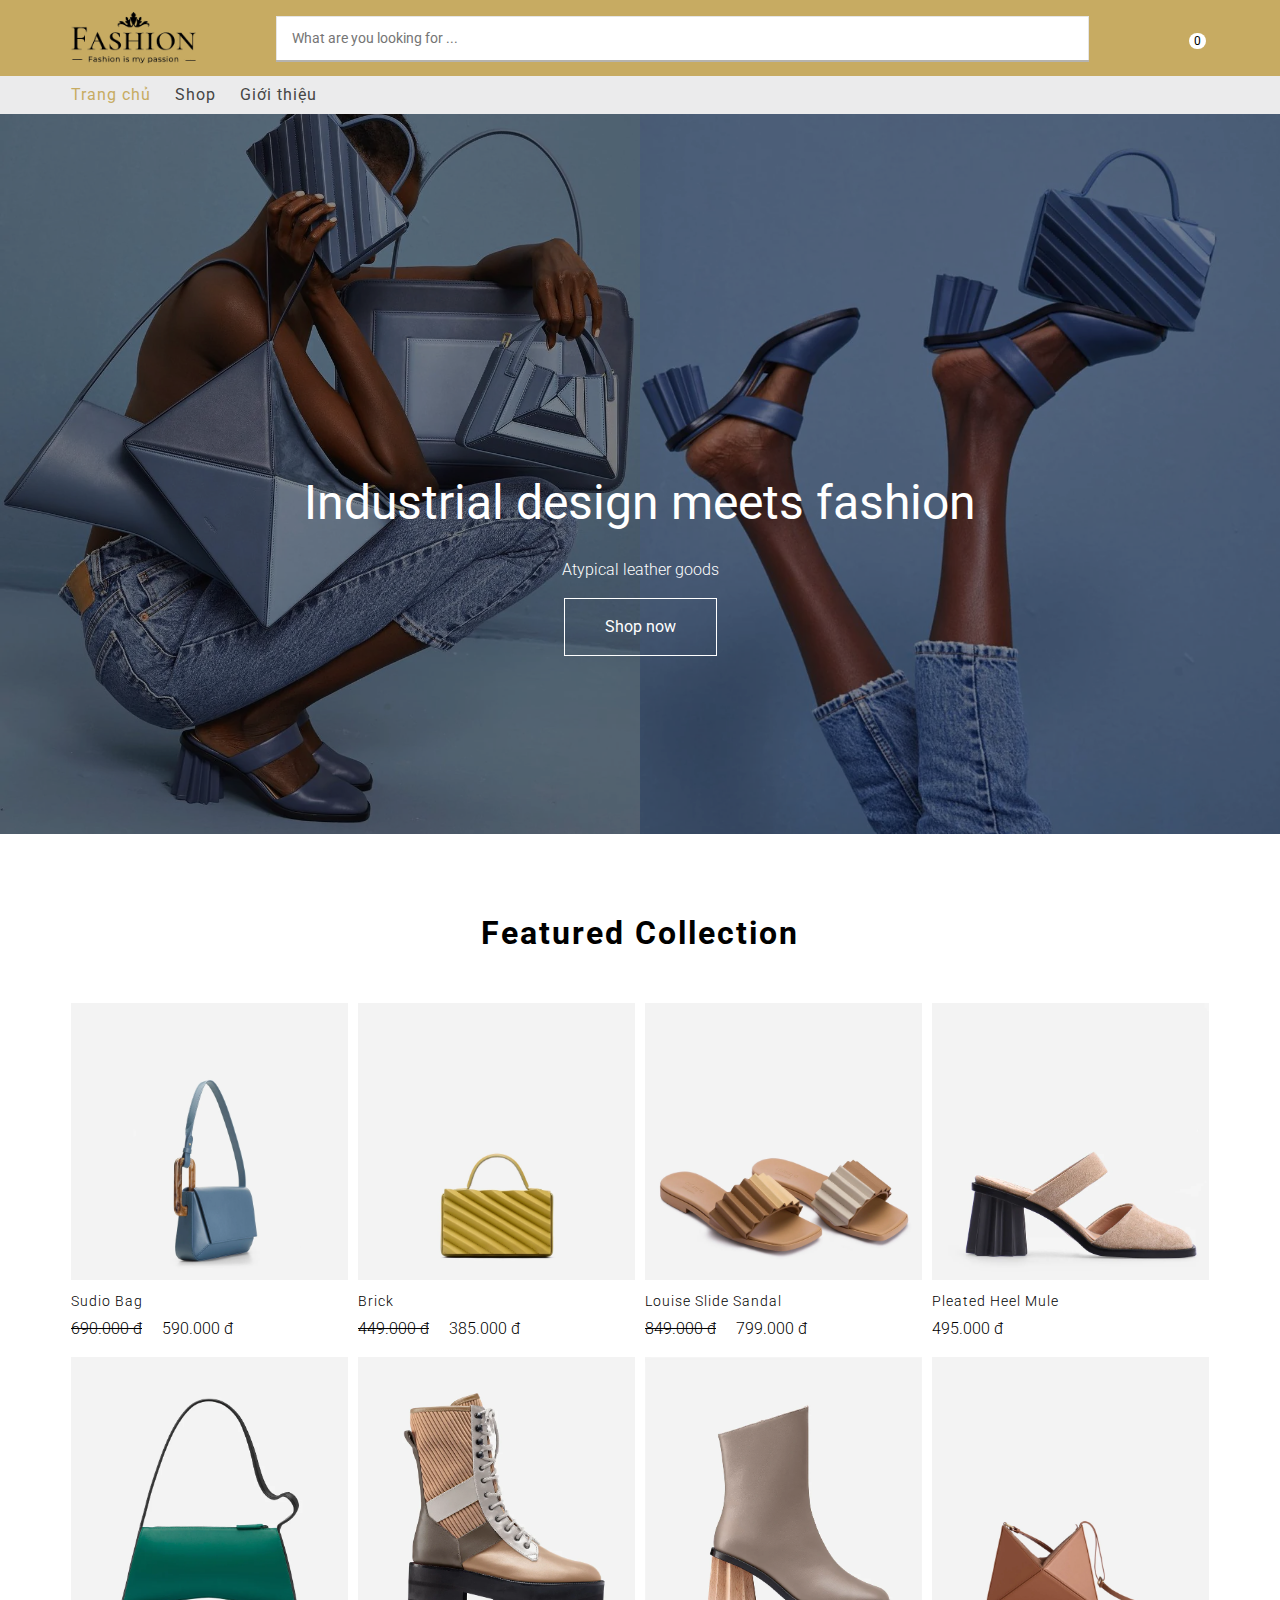
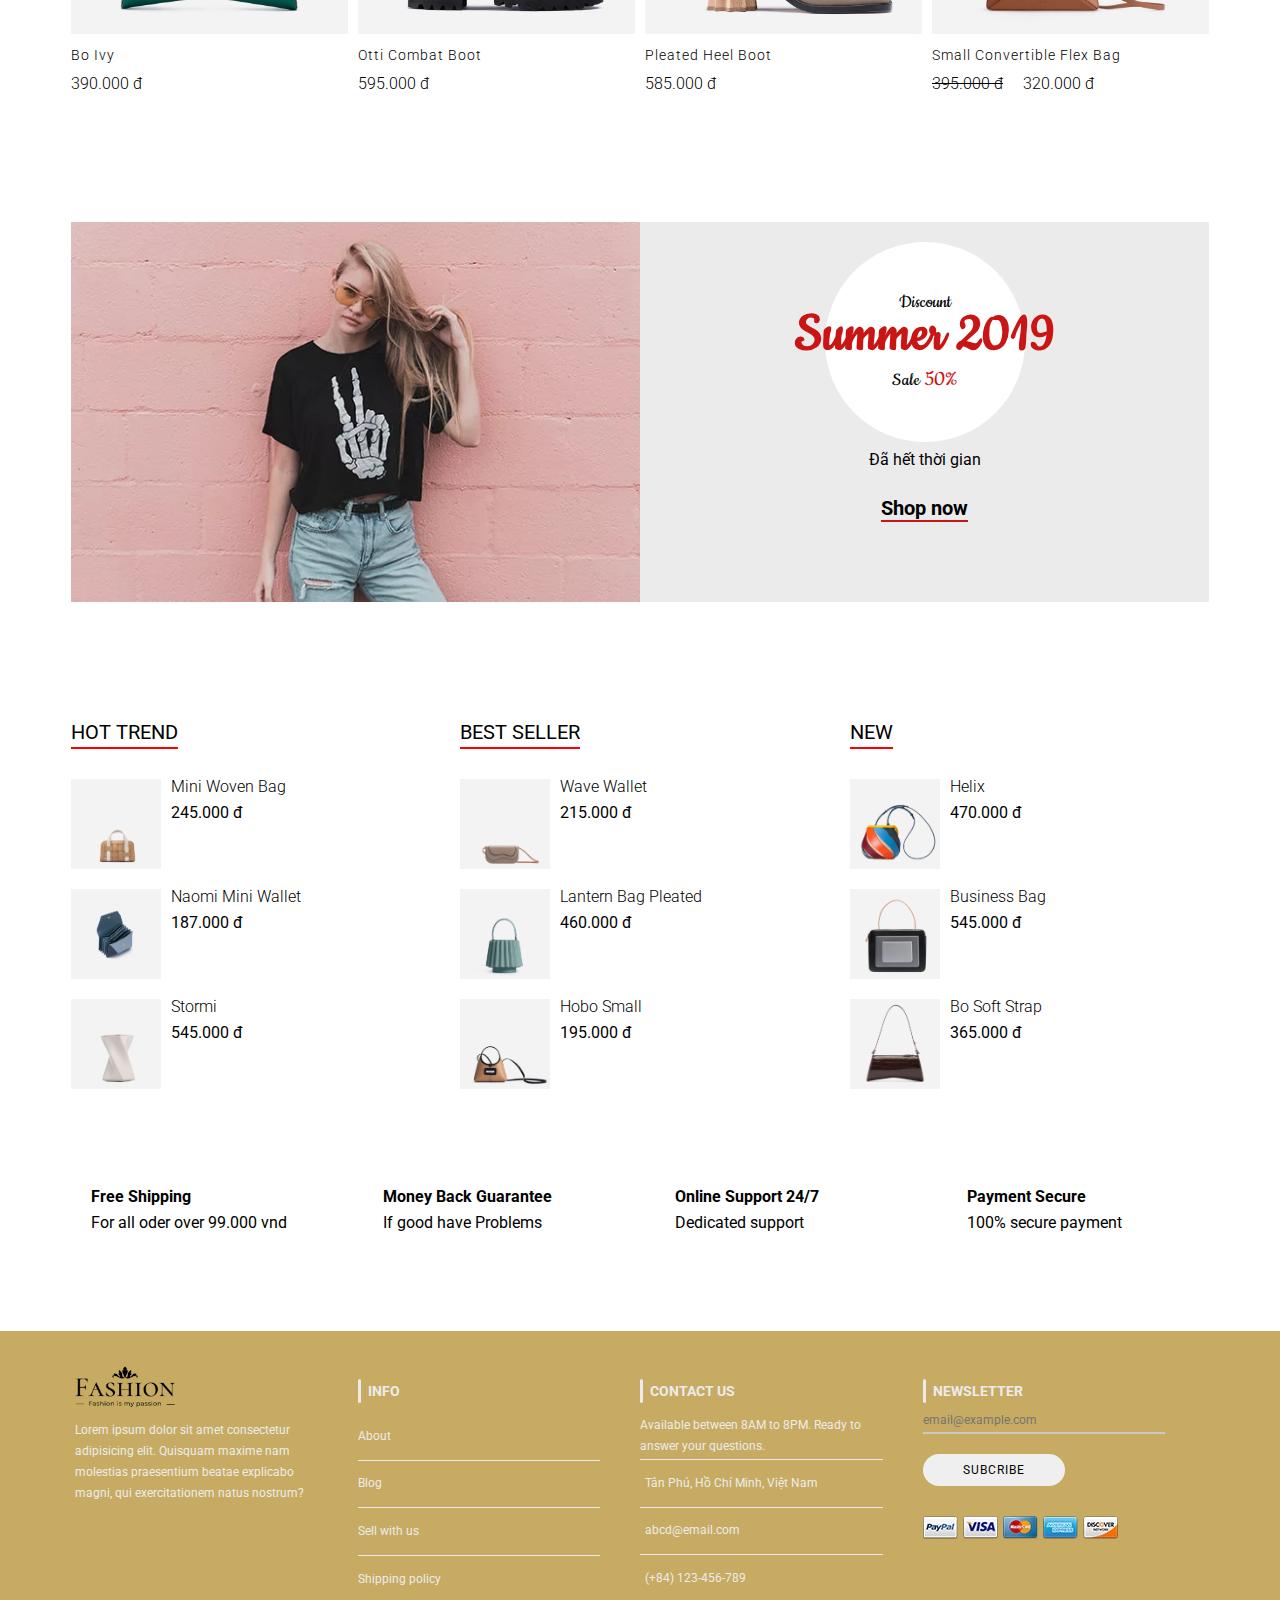
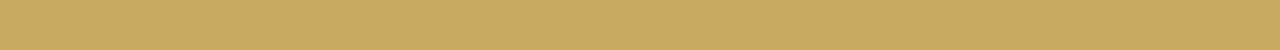
==== index.html @ 969fb604 "Second commit" ====
<!DOCTYPE html>
<html lang="en">
	<head>
		<meta charset="UTF-8" />
		<meta http-equiv="X-UA-Compatible" content="IE=edge" />
		<meta name="viewport" content="width=device-width, initial-scale=1.0" />
		<title>FASHION</title>
		<link
			href="https://cdn.jsdelivr.net/npm/remixicon@2.5.0/fonts/remixicon.css"
			rel="stylesheet"
		/>
		<link rel="stylesheet" href="./css/main.css" />
		<link rel="stylesheet" href="./css/responsive.css" />
	</head>
	<body>
		<div class="site">
			<header class="header">
				<div class="bgc-gray">
					<div class="container">
						<div class="header-top">
							<div class="hamburger">
								<div class="line"></div>
								<div class="line"></div>
								<div class="line"></div>
							</div>

							<a href="./index.html" class="header-logo"
								><img src="./img/logo-black.png" alt="Logo"
							/></a>
							<form class="header-search-bar">
								<input
									type="search"
									placeholder="What are you looking for ..."
									value=""
									id="search-input"
									autocomplete="off"
								/>
								<i
									type="submit"
									class="ri-search-line"
									onclick="searchFor()"
								></i>
								<div id="search-results" class=""></div>
							</form>
							<div class="header-icon">
								<div class="cart-icon">
									<a href="./html/cart.html">
										<i class="ri-shopping-cart-line"></i>
									</a>
									<span class="cart-count">0</span>
								</div>
								<div class="user-icon">
									<i class="ri-user-line"></i>
									<div class="user-box">
										<p class="name-user"></p>
										<p class="email-user"></p>
										<a class="link" href="#"></a>
									</div>
								</div>
							</div>
							<div></div>
							<ul class="toggle-menu" style="width: 100%; order: 1">
								<li class="menu-item">
									<a
										href="#"
										class="menu-link current-page"
										aria-current="page"
										>Trang chủ</a
									>
								</li>
								<li class="menu-item">
									<a href="./html/shop.html" class="menu-link">Shop</a>
								</li>
								<li class="menu-item">
									<a href="./html/introduce.html" class="menu-link"
										>Giới thiệu</a
									>
								</li>
								<img src="" alt="" />
							</ul>
						</div>
					</div>
				</div>
				<div class="header-menu">
					<div class="container">
						<ul class="menu">
							<li class="menu-item">
								<a
									href="#"
									class="menu-link current-page"
									aria-current="page"
									>Trang chủ</a
								>
							</li>
							<li class="menu-item">
								<a href="./html/shop.html" class="menu-link">Shop</a>
							</li>
							<li class="menu-item">
								<a href="./html/introduce.html" class="menu-link"
									>Giới thiệu</a
								>
							</li>
						</ul>
					</div>
				</div>
			</header>
			<section class="Banner">
				<div class="half-banner">
					<img
						src="./img/banner-half_2.webp"
						alt=""
						width="1080"
						height="1350"
					/>
				</div>
				<div class="half-banner">
					<img
						src="./img/banner-half_1.webp"
						alt=""
						width="1100"
						height="1007"
					/>
				</div>
				<div class="banner-content">
					<h2 class="heading">Industrial design meets fashion</h2>
					<div class="text">Atypical leather goods</div>
					<a class="btn" href="./html/shop.html">Shop now</a>
				</div>
			</section>
			<section class="Featured">
				<div class="container">
					<h1 class="featured-heading">Featured Collection</h1>
					<div class="products">
						<div class="product-card" onclick="ProductInfo(event)">
							<div class="image">
								<img
									src="./img/product/mlouye-studio-denim-2.webp"
									alt="Sudio Bag"
								/>
							</div>
							<div class="content">
								<h3 class="name-product">Sudio Bag</h3>
								<span class="price-regular sale">690.000 đ</span
								><span class="price-last">590.000 đ</span>
							</div>
						</div>
						<div class="product-card" onclick="ProductInfo(event)">
							<div class="image">
								<img
									src="./img/product/mlouye-brick-oil-yellow-1.webp"
									alt="Brick"
								/>
							</div>
							<div class="content">
								<h3 class="name-product">Brick</h3>
								<span class="price-regular sale">449.000 đ</span
								><span class="price-last">385.000 đ</span>
							</div>
						</div>
						<div class="product-card" onclick="ProductInfo(event)">
							<div class="image">
								<img
									src="./img/product/mlouye-louise-slide-sandal-buttermilk-1.webp"
									alt="Louise Slide Sandal"
								/>
							</div>
							<div class="content">
								<h3 class="name-product">Louise Slide Sandal</h3>
								<span class="price-regular sale">849.000 đ</span
								><span class="price-last">799.000 đ</span>
							</div>
						</div>
						<div class="product-card" onclick="ProductInfo(event)">
							<div class="image">
								<img
									src="./img/product/mlouye-pleated-heel-mules-beige-1.webp"
									alt="Pleated Heel Mule"
								/>
							</div>
							<div class="content">
								<h3 class="name-product">Pleated Heel Mule</h3>
								<span class="price-regular">495.000 đ</span>
							</div>
						</div>
						<div class="product-card" onclick="ProductInfo(event)">
							<div class="image">
								<img
									src="./img/product/mlouye-bo-ivy-emerald-1.webp"
									alt="Bo Ivy"
								/>
							</div>
							<div class="content">
								<h3 class="name-product">Bo Ivy</h3>
								<span class="price-regular">390.000 đ</span>
							</div>
						</div>
						<div class="product-card" onclick="ProductInfo(event)">
							<div class="image">
								<img
									src="./img/product/mlouye-combat-boots-milky-1.webp"
									alt="Otti Combat Boot"
								/>
							</div>
							<div class="content">
								<h3 class="name-product">Otti Combat Boot</h3>
								<span class="price-regular">595.000 đ</span>
							</div>
						</div>
						<div class="product-card" onclick="ProductInfo(event)">
							<div class="image">
								<img
									src="./img/product/mlouye-pleated-boots-taupe-1.webp"
									alt="Pleated Heel Boot"
								/>
							</div>
							<div class="content">
								<h3 class="name-product">Pleated Heel Boot</h3>
								<span class="price-regular">585.000 đ</span>
							</div>
						</div>
						<div class="product-card" onclick="ProductInfo(event)">
							<div class="image">
								<img
									src="./img/product/mlouye-small-convertible-flex-bag-cappuccino-1.webp"
									alt="Small Convertible Flex Bag"
								/>
							</div>
							<div class="content">
								<h3 class="name-product">Small Convertible Flex Bag</h3>
								<span class="price-regular sale">395.000 đ</span
								><span class="price-last">320.000 đ</span>
							</div>
						</div>
					</div>
				</div>
			</section>
			<section class="Discount">
				<div class="container">
					<div class="row">
						<div class="discount-pic">
							<img src="./img/discount.jpg.webp" alt="discount" />
						</div>
						<div class="discount-text">
							<div class="discount-text-title">
								<span>Discount</span>
								<h2>Summer 2019</h2>
								<h5><span>Sale</span> 50%</h5>
							</div>
							<div class="discount-countdown" id="countdown-time">
								<div class="countdown-item">
									<span>30</span>
									<p>Day</p>
								</div>
								<div class="countdown-item">
									<span>03</span>
									<p>Hour</p>
								</div>
								<div class="countdown-item">
									<span>14</span>
									<p>Min</p>
								</div>
								<div class="countdown-item">
									<span>31</span>
									<p>Sec</p>
								</div>
							</div>
							<a href="./html/shop.html">Shop now</a>
						</div>
					</div>
				</div>
			</section>
			<section class="Trend">
				<div class="container">
					<div class="row">
						<div class="col">
							<div class="title">HOT TREND</div>
							<div class="product" onclick="ProductInfo(event)">
								<img src="./img/product/mini-women-bag-1.webp" alt="" />
								<div class="text">
									<div class="name-product">Mini Woven Bag</div>
									<div class="product-price">245.000 đ</div>
								</div>
							</div>
							<div class="product" onclick="ProductInfo(event)">
								<img
									src="./img/product/mlouye-naomi-mini-wallet-denim-1.webp"
									alt=""
								/>
								<div class="text">
									<div class="name-product">Naomi Mini Wallet</div>
									<div class="product-price">187.000 đ</div>
								</div>
							</div>
							<div class="product" onclick="ProductInfo(event)">
								<img
									src="./img/product/mlouye-stormi-off-1.webp"
									alt=""
								/>
								<div class="text">
									<div class="name-product">Stormi</div>
									<div class="product-price">545.000 đ</div>
								</div>
							</div>
						</div>
						<div class="col">
							<div class="title">BEST SELLER</div>
							<div class="product" onclick="ProductInfo(event)">
								<img
									src="./img/product/mlouye-wave-wallet-earth-1.webp"
									alt=""
								/>
								<div class="text">
									<div class="name-product">Wave Wallet</div>
									<div class="product-price">215.000 đ</div>
								</div>
							</div>
							<div class="product" onclick="ProductInfo(event)">
								<img
									src="./img/product/mlouye-lantern-bag-pleated-1.webp"
									alt=""
								/>
								<div class="text">
									<div class="name-product">Lantern Bag Pleated</div>
									<div class="product-price">460.000 đ</div>
								</div>
							</div>
							<div class="product" onclick="ProductInfo(event)">
								<img
									src="./img/product/mlouye-hobo-xs-latte-1.webp"
									alt=""
								/>
								<div class="text">
									<div class="name-product">Hobo Small</div>
									<div class="product-price">195.000 đ</div>
								</div>
							</div>
						</div>
						<div class="col">
							<div class="title">NEW</div>
							<div class="product" onclick="ProductInfo(event)">
								<img
									src="./img/product/mlouye-helix-multicolor-1.webp"
									alt=""
								/>
								<div class="text">
									<div class="name-product">Helix</div>
									<div class="product-price">470.000 đ</div>
								</div>
							</div>
							<div class="product" onclick="ProductInfo(event)">
								<img
									src="./img/product/mlouye-business-bag-black_grey-1.webp"
									alt=""
								/>
								<div class="text">
									<div class="name-product">Business Bag</div>
									<div class="product-price">545.000 đ</div>
								</div>
							</div>
							<div class="product" onclick="ProductInfo(event)">
								<img
									src="./img/product/mlouye-bo-soft-strap-brown-1.webp"
									alt=""
								/>
								<div class="text">
									<div class="name-product">Bo Soft Strap</div>
									<div class="product-price">365.000 đ</div>
								</div>
							</div>
						</div>
					</div>
				</div>
			</section>
			<section class="service">
				<div class="container">
					<div class="row">
						<div class="service-item">
							<i class="ri-car-fill"></i>
							<div class="text">
								<h6>Free Shipping</h6>
								<p>For all oder over 99.000 vnd</p>
							</div>
						</div>
						<div class="service-item">
							<i class="ri-money-dollar-box-line"></i>
							<div class="text">
								<h6>Money Back Guarantee</h6>
								<p>If good have Problems</p>
							</div>
						</div>
						<div class="service-item">
							<i class="ri-customer-service-line"></i>
							<div class="text">
								<h6>Online Support 24/7</h6>
								<p>Dedicated support</p>
							</div>
						</div>
						<div class="service-item">
							<i class="ri-secure-payment-line"></i>
							<div class="text">
								<h6>Payment Secure</h6>
								<p>100% secure payment</p>
							</div>
						</div>
					</div>
				</div>
			</section>
			<footer>
				<div class="container">
					<div class="column column-1">
						<img class="logo" src="./img/logo-black.png" alt="Logo" />
						<p>
							Lorem ipsum dolor sit amet consectetur adipisicing elit.
							Quisquam maxime nam molestias praesentium beatae explicabo
							magni, qui exercitationem natus nostrum?
						</p>
						<ul class="list-social">
							<li>
								<a href="https://twitter.com/?lang=vi"
									><i class="ri-twitter-line"></i
								></a>
							</li>
							<li>
								<a href="https://vi-vn.facebook.com/"
									><i class="ri-facebook-circle-fill"></i
								></a>
							</li>
							<li>
								<a href="https://www.instagram.com/"
									><i class="ri-instagram-line"></i
								></a>
							</li>
							<li>
								<a href="https://www.pinterest.com/"
									><i class="ri-pinterest-fill"></i
								></a>
							</li>
						</ul>
					</div>
					<div class="column column-2">
						<div class="nav">
							<h2 class="title">INFO</h2>
							<ul class="nav-menu">
								<li class="menu-item">
									<a class="item-link" href="#">About</a>
								</li>
								<li class="menu-item">
									<a class="item-link" href="#">Blog</a>
								</li>
								<li class="menu-item">
									<a class="item-link" href="#">Sell with us</a>
								</li>
								<li class="menu-item">
									<a class="item-link" href="#">Shipping policy</a>
								</li>
							</ul>
						</div>
					</div>
					<div class="column column-3">
						<div class="nav">
							<h2 class="title">CONTACT US</h2>
							<ul class="nav-menu">
								<li class="menu-item">
									<a class="item-link" href="#"
										>Available between 8AM to 8PM. Ready to answer
										your questions.</a
									>
								</li>
								<li class="menu-item">
									<a class="item-link" href="#"
										><i class="ri-map-pin-line"></i> Tân Phú, Hồ Chí
										Minh, Việt Nam</a
									>
								</li>
								<li class="menu-item">
									<a class="item-link" href="#"
										><i class="ri-mail-line"></i>abcd@email.com</a
									>
								</li>
								<li class="menu-item">
									<a class="item-link" href="#"
										><i class="ri-phone-line"></i>(+84) 123-456-789</a
									>
								</li>
							</ul>
						</div>
					</div>
					<div class="column column-4">
						<div class="nav">
							<h2 class="title">NEWSLETTER</h2>
							<div class="input-email">
								<input
									type="email"
									name="email"
									placeholder="email@example.com"
								/>
								<div class="focus-input"></div>
							</div>
							<button class="subcribe">SUBCRIBE</button>
							<div class="list-pay">
								<img src="./img/icon-pay-01.png.webp" alt="iconpay" />
								<img src="./img/icon-pay-02.png.webp" alt="iconpay" />
								<img src="./img/icon-pay-03.png.webp" alt="iconpay" />
								<img src="./img/icon-pay-04.png.webp" alt="iconpay" />
								<img src="./img/icon-pay-05.png.webp" alt="iconpay" />
							</div>
						</div>
					</div>
				</div>
			</footer>
		</div>

		<!-- script -->
		<script src="./Javascript/script.js"></script>
		<script type="module" src="./Javascript/Product.js"></script>
		<script type="module" src="./Javascript/search_bar.js"></script>
		<script>
			// Lấy phần tử HTML để hiển thị đồng hồ đếm ngược
			var countdownElement = document.getElementById("countdown-time");
			// Thiết lập ngày và giờ kết thúc (định dạng: 'YYYY-MM-DD HH:MM:SS')
			var endDate = "2023-12-31 23:59:59";

			// Cập nhật đồng hồ đếm ngược sau mỗi giây
			function updateCountdown() {
				var days = countdownElement.children[0].children[0];
				var hours = countdownElement.children[1].children[0];
				var minutes = countdownElement.children[2].children[0];
				var seconds = countdownElement.children[3].children[0];
				// Lấy thời gian hiện tại
				var now = new Date().getTime();

				// Chuyển đổi ngày kết thúc thành đối tượng Date
				var end = new Date(endDate).getTime();

				// Tính thời gian còn lại
				var timeRemaining = end - now;

				// Tính số ngày, giờ, phút và giây còn lại
				days.textContent = Math.floor(
					timeRemaining / (1000 * 60 * 60 * 24)
				);
				hours.textContent = Math.floor(
					(timeRemaining % (1000 * 60 * 60 * 24)) / (1000 * 60 * 60)
				);
				minutes.textContent = Math.floor(
					(timeRemaining % (1000 * 60 * 60)) / (1000 * 60)
				);
				seconds.textContent = Math.floor(
					(timeRemaining % (1000 * 60)) / 1000
				);

				// Kiểm tra nếu đã hết thời gian, thực hiện reset
				if (timeRemaining <= 0) {
					clearInterval(countdownInterval);
					countdownElement.innerHTML = "Đã hết thời gian";
				}
			}

			// Cập nhật đồng hồ đếm ngược ban đầu
			updateCountdown();

			// Tạo interval để cập nhật đồng hồ đếm ngược sau mỗi giây
			var countdownInterval = setInterval(updateCountdown, 1000);
		</script>
	</body>
</html>
---- css/main.css ----
@import url("https://fonts.googleapis.com/css2?family=Roboto:wght@300;400;500;600;700;800&display=swap");
@import url("https://fonts.googleapis.com/css2?family=Cookie&display=swap");

:root {
	/* Font */
	--font: "Roboto", sans-serif;
	/* Color */
	--white: #fff;
	--whiteF8: #f8f8f8;
	--whiteEB: #ebebec;
	--grayB5: #b5b3af;
	--yellow: #c7ab62;
	/*  */
}

*,
*:before,
*:after {
	box-sizing: border-box;
}

* {
	margin: 0;
	padding: 0;
	font: inherit;
}

img,
picture,
svg,
video {
	display: block;
	max-width: 100%;
}

h1,
h2,
h3 {
	font-weight: bold;
	margin-top: 0;
	line-height: 1.2;
}

h1 {
	font-size: 3.2rem;
}

h2 {
	font-size: 2.4rem;
}

li {
	list-style-type: none;
}

li a {
	line-height: 1.75;
}

a {
	text-decoration: none;
}

input:focus-visible {
	outline: none;
}

html {
	font-size: 62.5%;
}

body {
	min-height: 100vh;
	font-family: var(--font), sans-serif;
	font-size: 1.6rem;
	line-height: 1;
}
/* HEADER */
.header {
	position: sticky;
	top: 0;
	z-index: 100;
}

.container {
	max-width: 117rem;
	width: 100%;
	margin-left: auto;
	margin-right: auto;
	padding-left: 16px;
	padding-right: 16px;
}

.header .bgc-gray {
	background-color: var(--yellow);
}

.header-top {
	display: flex;
	width: 100%;
	height: auto;
	padding: 12px 0;
	justify-content: space-between;
	text-align: center;
	align-items: center;
	flex-wrap: wrap;
}

.header-logo {
	display: inline-flex;
	width: 12.5rem;
	flex-grow: unset;
}

.header-search-bar {
	display: flex;
	position: relative;
	width: auto;
	height: 4.5rem;
	flex-grow: 1;
	margin-left: 8rem;
	border: 1px solid rgba(0, 0, 0, 0.1);
	background-color: #fff;
}

.header-search-bar:focus-within {
	border-color: #000;
}

.hide {
	display: none !important;
}

.header-search-bar > input {
	width: 100%;
	height: 100%;
	font-size: 1.4rem;
	padding-left: 1.5rem;
	border: none;
}

.header-search-bar > i {
	display: block;
	width: 6rem;
	height: 100%;
	font-size: 1.6rem;
	line-height: 2.625;
	transition: all 0.3s;
	margin-left: 1rem;
	color: var(--yellow);
}

.header-search-bar > i:hover {
	background-color: var(--yellow);
	color: white;
}

.header-search-bar #search-results {
	width: calc(100% + 0.16rem);
	position: absolute;
	left: -0.08rem;
	top: 4.34rem;
	color: #454545;
	border: 1px solid #b5b3af;
	font-size: 1.4rem;
	text-align: start;
	background-color: #fff;
	z-index: 1;
	cursor: pointer;
}

.header-search-bar #search-results div {
	display: flex;
	align-items: center;
	gap: 2rem;
	padding: 1rem 2rem;
}

.header-search-bar #search-results div:hover {
	background-color: #b5b3af;
}

.header-search-bar #search-results img {
	width: 5rem;
}

.header-icon {
	display: flex;
	font-size: 2rem;
	gap: 3rem;
	align-items: center;
	margin-inline: 8rem 1rem;
}

.header-icon i {
	color: black;
}

.header-icon i:hover {
	color: #f8f8f8;
	transition: all 0.4s;
}
.header-icon .cart-icon {
	position: relative;
}
.header-icon .cart-icon span {
	position: absolute;
	top: -0.5rem;
	left: 2rem;
	font-size: 1.2rem;
	background-color: #fff;
	padding: 0.2rem 0.5rem;
	border-radius: 100vh;
}

.user-icon {
	position: relative;
}

.user-icon:hover .user-box {
	display: block;
	z-index: 100;
}

.user-box {
	display: none;
	position: absolute;
	width: 15rem;
	top: 3rem;
	right: -2rem;
	padding: 1rem;
	background-color: #fff;
	box-shadow: rgba(0, 0, 0, 0.3) 0px 1px 3px 0px,
		rgba(0, 0, 0, 0.06) 0px 1px 2px 0px;
	text-align: start;
}

.user-box::after {
	content: "";
	position: absolute;
	width: 0;
	height: 0;
	top: -9.9px;
	right: 2rem;
	border-left: 10px solid transparent;
	border-right: 10px solid transparent;
	border-bottom: 10px solid white;
}

.user-box .name-user {
	font-size: 1.6rem;
	font-weight: 400;
	margin-bottom: 0.4rem;
}

.user-box .email-user {
	font-size: 1.2rem;
	color: #8b8d8d;
	margin-bottom: 0.8rem;
}

.user-box .link {
	font-size: 1.6rem;
	color: #8b8d8d;
	transition: all 0.3s;
	cursor: pointer;
}
.user-box .link:hover {
	color: #c7ab62;
}

.header .header-menu {
	display: flex;
	justify-content: space-between;
	align-items: center;
	padding: 0.5rem;
	background-color: #ebebec;
}

.header .menu {
	display: flex;
	gap: 2.4rem;
}

.header .menu .menu-link {
	font-size: 1.6rem;
	letter-spacing: 0.1rem;
	color: #454545;
	position: relative;
	transition: color 0.3s ease;
}

.current-page {
	color: #c7ab62 !important;
}

.header .menu .menu-link::before {
	content: "";
	position: absolute;
	width: 100%;
	height: 0.15rem;
	bottom: -0.3rem;
	left: 0;
	background-color: var(--yellow);
	border-radius: 50px;
	transform: scaleX(0);
	transition: transform 0.3s;
}

.header .menu .menu-link:hover {
	color: var(--yellow);
}

.header .menu .menu-link:hover::before {
	transform: scaleX(1);
}

/* Hamburger */

.hamburger {
	display: block;
	cursor: pointer;
}

.line {
	width: 25px;
	height: 3px;
	background-color: #333;
	margin: 5px;
	transition: all 0.3s ease;
}

.toggle-menu {
	display: none;
	text-align: start;
}

.toggle-menu.active {
	display: block;
}

.toggle-menu .menu-item {
	padding: 0.8em 0;
	border-bottom: 1px solid #ebebec;
}

.toggle-menu .menu-item .menu-link {
	color: black;
}

.hamburger {
	display: none;
}

.hamburger.active .line:nth-child(1) {
	transform: rotate(45deg) translate(5px, 5px);
}

.hamburger.active .line:nth-child(2) {
	opacity: 0;
}

.hamburger.active .line:nth-child(3) {
	transform: rotate(-45deg) translate(7px, -6px);
}
/* BANNER */
.Banner {
	display: flex;
	min-height: 72rem;
	height: 100%;
	flex-direction: row;
	position: relative;
}

.Banner::after {
	content: "";
	position: absolute;
	inset: 0;
	background-color: #00000071;
}

.half-banner {
	height: 100%;
	position: absolute;
	left: 0;
	top: 0;
	width: 50%;
}

.Banner .half-banner:nth-child(2) {
	right: 0;
	left: auto;
}

.half-banner img {
	display: block;
	max-width: 100%;
	position: absolute;
	top: 0;
	left: 0;
	height: 100%;
	width: 100%;
	object-fit: cover;
	object-position: center center;
	transition: opacity 0.4s cubic-bezier(0.25, 0.46, 0.45, 0.94);
}

.Banner .banner-content {
	display: flex;
	flex-wrap: wrap;
	position: absolute;
	max-width: 70rem;
	width: 100%;
	height: fit-content;
	top: 50%;
	left: 50%;
	padding: 0;
	transform: translateX(-50%);
	text-align: center;
	align-items: center;
	justify-content: center;
	z-index: 2;
	color: #fff;
}

.Banner .banner-content .heading {
	font-size: 4.8rem;
	font-weight: normal;
	width: 100%;
	margin-bottom: 3rem;
}

.Banner .banner-content .text {
	width: 100%;
	font-weight: 300;
	margin-bottom: 2rem;
}

.Banner .banner-content .btn {
	position: relative;
	color: white;
	border: 1px solid #fff;
	padding: 2rem 4rem;
	cursor: pointer;
}

.Banner .banner-content .btn::before {
	content: "";
	position: absolute;
	inset: -3px;
	border: 0px solid #fff;
}

.Banner .banner-content .btn:hover::before {
	border: 3px solid #fff;
}

/* Featured collection */

.Featured .container {
	padding-top: 8rem;
	padding-bottom: 12rem;
}

.featured-heading {
	letter-spacing: 0.2rem;
	text-align: center;
	margin-bottom: 5rem;
}

.products {
	display: grid;
	gap: 1rem;
	grid-template-columns: repeat(auto-fit, minmax(min(22rem, 100%), 1fr));
}

.product-card {
	position: relative;
	cursor: pointer;
}

.product-card .image {
	overflow: hidden;
}

.product-card img {
	transition: all 0.6s ease;
}

.product-card:hover img {
	scale: 1.1;
}

.product-card .content {
	padding-top: 1.3rem;
	padding-bottom: 1rem;
}

.product-card .name-product {
	font-size: 1.4rem;
	font-weight: 300;
	margin-bottom: 1.2rem;
	letter-spacing: 0.1rem;
}

.price-regular {
	font-weight: 300;
	margin-right: 2rem;
}
.product-count {
	position: absolute;
	top: 2.5rem;
	right: 3rem;
	font-size: 1.6rem;
	font-weight: 300;
	color: #666564;
	line-height: 3;
}

.price-last {
	font-weight: 300;
}

.price-regular.sale {
	text-decoration: line-through;
}

.product-card > img:before {
	content: "";
	display: block;
	position: absolute;
	top: 0;
	left: 0;
	bottom: 0;
	right: 0;
}
/* Discount */
.Discount .row {
	display: flex;
	margin-bottom: 12rem;
}

.Discount .discount-pic {
	width: 50%;
}
.Discount .discount-pic img {
	width: 100%;
	height: 100%;
	object-fit: cover;
}

.Discount .discount-text {
	width: 50%;
	text-align: center;
	padding: 7rem 0;
	background-color: #ebebec;
}

.discount-text .discount-text-title {
	position: relative;
	font-family: "Cookie", cursive;
	color: #ca1515;
	margin-bottom: 6rem;
	z-index: 1;
}

.discount-text .discount-text-title::after {
	content: "";
	position: absolute;
	top: -5rem;
	width: 20rem;
	height: 20rem;
	transform: translateX(-50%);
	border-radius: 100vh;
	background-color: #fff;
	z-index: -1;
}

.discount-text a {
	font-size: 2rem;
	color: black;
	font-weight: bold;
	border-bottom: 2px solid #ca1515;
}

.discount-text-title span {
	font-size: 2rem;
	color: black;
}

.discount-text-title h2 {
	font-size: 6rem;
	line-height: 4.6rem;
	margin-bottom: 1rem;
}

.discount-text-title h5 {
	font-size: 2.4rem;
}

.discount-countdown {
	display: flex;
	justify-content: center;
	margin-bottom: 3rem;
	gap: 2rem;
}

.discount-countdown .countdown-item {
	display: flex;
	align-items: end;
	gap: 0.5rem;
}

.discount-countdown .countdown-item span {
	font-size: 3rem;
	font-weight: bold;
}
/* Trend */
.Trend {
	margin-top: 8rem;
	margin-bottom: 8rem;
}

.Trend .row {
	display: flex;
	flex-wrap: wrap;
	gap: 3rem;
}

.Trend .col {
	--item: 3;
	width: calc(100% / var(--item) - (3rem * (var(--item) - 1) / var(--item)));
	gap: 2rem;
}

.Trend .product {
	display: flex;
	gap: 1rem;
	margin-bottom: 2rem;
	cursor: pointer;
}

.Trend .name-product {
	margin-bottom: 1rem;
	font-weight: 300;
}

.Trend .title {
	display: inline-block;
	font-size: 2rem;
	border-bottom: 2px solid red;
	padding-bottom: 0.5rem;
	margin-bottom: 3rem;
}

.Trend .product img {
	width: 9rem;
	height: 9rem;
	object-fit: cover;
}

/* Service */

.service {
	margin-top: 6.4rem;
	margin-bottom: 10rem;
}

.service .row {
	display: flex;
	flex-wrap: wrap;
	gap: 3rem;
}

.service-item {
	--item: 4;
	display: flex;
	width: calc(100% / var(--item) - (3rem * (var(--item) - 1) / var(--item)));
	gap: 2rem;
}

.service-item i {
	font-size: 4rem;
	color: #ca1515;
}

.service-item h6 {
	font-weight: bold;
	margin-bottom: 1rem;
}

/* FOOTER */

footer {
	background-color: #c7ab62;
}

footer .container {
	display: flex;
	max-width: 117rem;
	width: 100%;
	margin-left: auto;
	margin-right: auto;
	padding: 4.8rem 2rem;
	flex-wrap: wrap;
	gap: 4rem;
}

.column {
	width: calc(25% - 40px);
}

.column-1 .logo {
	width: 10rem;
	transform: translateY(-30%);
}

.column-1 p {
	font-size: 1.2rem;
	line-height: 1.75em;
	color: #ebebec;
}

.column-1 .list-social {
	display: flex;
	gap: 1.5rem;
	padding-top: 2rem;
}

.column-1 .list-social a {
	font-size: 2rem;
	color: black;
	transition: color 0.3s ease-in-out;
}

.column-1 .list-social a:hover {
	color: #fff;
}

.column-3 ul li:first-child {
	padding: 0.2rem 0;
}

.column-3 ul li a {
	display: flex;
	align-items: center;
	gap: 0.5rem;
}

.column-4 input {
	display: block;
	max-width: 100%;
	width: 100%;
	font-size: 1.2rem;
	border: none;
	background-color: transparent;
	margin-bottom: 0.5rem;
}

.column-4 .focus-input {
	position: absolute;
	width: 0;
	border-bottom: 2px solid #fff;
	bottom: -2px;
	z-index: 1;
	transition: width 0.5s ease-in-out;
}

.column-4 input:focus-within + .focus-input {
	width: 100%;
}

.column-4 .input-email {
	position: relative;
	border-bottom: 2px solid #c9c7c7;
	margin-bottom: 2rem;
}

.column-4 .subcribe {
	padding: 1rem 4rem;
	margin-bottom: 3rem;
	font-size: 1.2rem;
	letter-spacing: 1px;
	border-radius: 2rem;
	border: none;
}

.column-4 .list-pay {
	display: flex;
	gap: 0.5rem;
}

.nav .title {
	font-size: 1.4rem;
	position: relative;
	font-weight: bold;
	line-height: 1.75em;
	margin-bottom: 1rem;
	padding-left: 1rem;
	color: #ebebec;
}

.nav .title::after {
	content: "";
	width: 3px;
	height: 100%;
	background-color: #ebebec;
	display: inline-block;
	position: absolute;
	border-radius: 2px;
	left: 0;
}

.nav-menu .menu-item {
	list-style: none;
	padding: 0.8em 0;
	border-bottom: 1px solid #ebebec;
}

.nav-menu .menu-item:last-child {
	border-bottom: none;
}

.menu-item .item-link {
	font-size: 1.2rem;
	text-decoration: none;
	color: #ebebec;
	transition: all 0.3s;
}

.menu-item .item-link:hover {
	color: #454545;
}
---- css/responsive.css ----
/* =================== Responsive =================== */
/* destop */
@media screen and (max-width: 75em) {
}

/* laptop */
@media screen and (max-width: 64em) {
	/* FOOTER */
	footer .column {
		width: calc(50% - 4rem);
	}
}

/* tablet */
@media screen and (max-width: 48em) {
	/* HEADER */
	.header-icon {
		order: 1;
	}

	.header-search-bar {
		width: 100%;
		margin-top: 1rem;
		margin-left: unset;
		flex-grow: 0;
		order: 2;
	}

	.header-icon {
		flex-grow: 1;
		justify-content: flex-end;
	}

	.header-logo {
		margin-left: 2rem;
	}

	.hamburger {
		display: block;
	}

	.header-menu .menu {
		display: none;
	}

	.header .header-menu {
		display: none;
	}

	.current-page {
		color: white !important;
	}
	/* BANNER */
	.Banner {
		min-height: 42rem;
	}
	.Banner .banner-content {
		transform: translate(-50%, -50%);
		padding: 0 3.5rem;
	}
	.Banner .banner-content .heading {
		font-size: 4.2rem;
		/* font-weight: 300; */
	}
	.half-banner img {
		max-width: unset;
		position: unset;
	}
	.half-banner {
		height: unset;
		position: relative;
	}
	/* Discount */
	.Discount .row {
		flex-wrap: wrap;
	}
	.Discount .discount-pic,
	.Discount .discount-text {
		width: 100%;
	}

	/* Service */
	.service-item {
		--item: 2;
	}

	/* Trend */
	.Trend .col {
		--item: 2;
	}
	/* FOOTER */
	footer .column {
		width: 100%;
	}
	/*========== SHOP_PAGE ================*/
	.wrapper-products {
		padding: 0 1.5rem;
	}
	#product-container {
		--item: 3;
	}

	.product-count {
		right: 2rem;
	}

	/*======== PRODUCT_PAGE ============*/
	.product-page.product {
		display: grid;
		align-items: center;
		justify-content: center;
	}

	.product .product-image {
		width: 100%;
	}

	.product .product-image .small-img {
		width: 20%;
	}
}

/* mobile */
@media screen and (max-width: 36em) {
	/* HEADER */
	.header-icon {
		margin-left: 0;
	}
	/* TREND */
	.Trend .col {
		--item: 1;
	}
	/* Service */
	.service-item {
		--item: 1;
	}
	/* PRODUCT_PAGE */
	.wrapper-product-page {
		padding: 0 1.5rem;
	}
	.price .price-regular {
		display: block;
		margin-bottom: 1rem;
	}

	/*========== SHOP_PAGE ================*/
	#product-container {
		--item: 2;
	}

	/* SIGN UP / IN */

	.form-container {
		width: 100%;
	}

	.form-container form {
		justify-content: flex-start;
		padding-top: 5rem;
	}

	.form input[type="email"]::before {
		content: "Or";
	}

	.container.right-panel-active .overlay-container,
	.overlay-container {
		height: 12rem;
		transform: translateX(-50%);
		top: inherit;
		bottom: 0;
	}

	.overlay-container::before {
		content: "Or";
		font-weight: bold;
		position: absolute;
		left: 50%;
		transform: translateX(-50%);
		top: 0;
	}

	.container.right-panel-active .sign-up-container,
	.container.right-panel-active .sign-in-container {
		transform: inherit;
	}

	.overlay {
		display: inline-block;
		background-image: none;
	}

	.overlay-panel {
		justify-content: end;
		padding-bottom: 4rem;
	}

	.overlay h1,
	.overlay p {
		display: none;
	}

	.overlay .btn.ghost {
		background-color: #c7ab62;
	}

	.container.right-panel-active .overlay-r {
		display: none;
	}
}
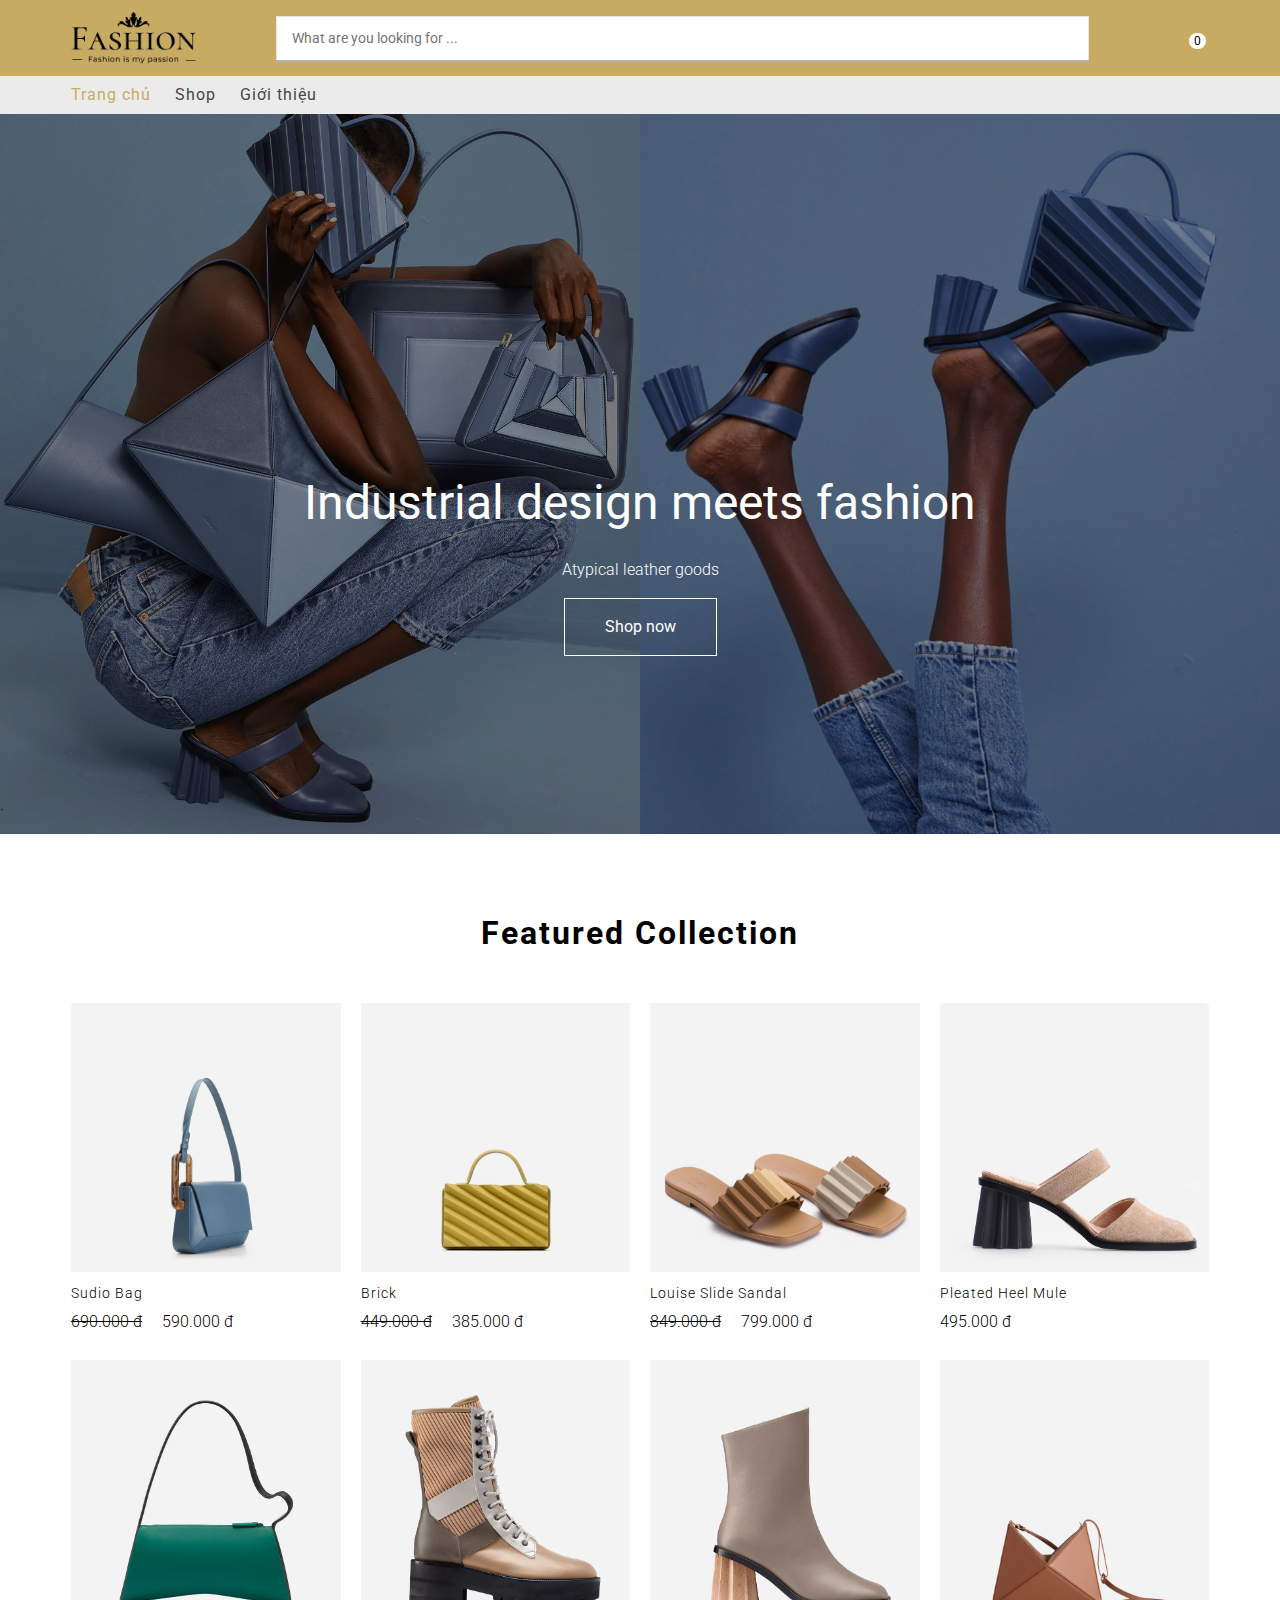
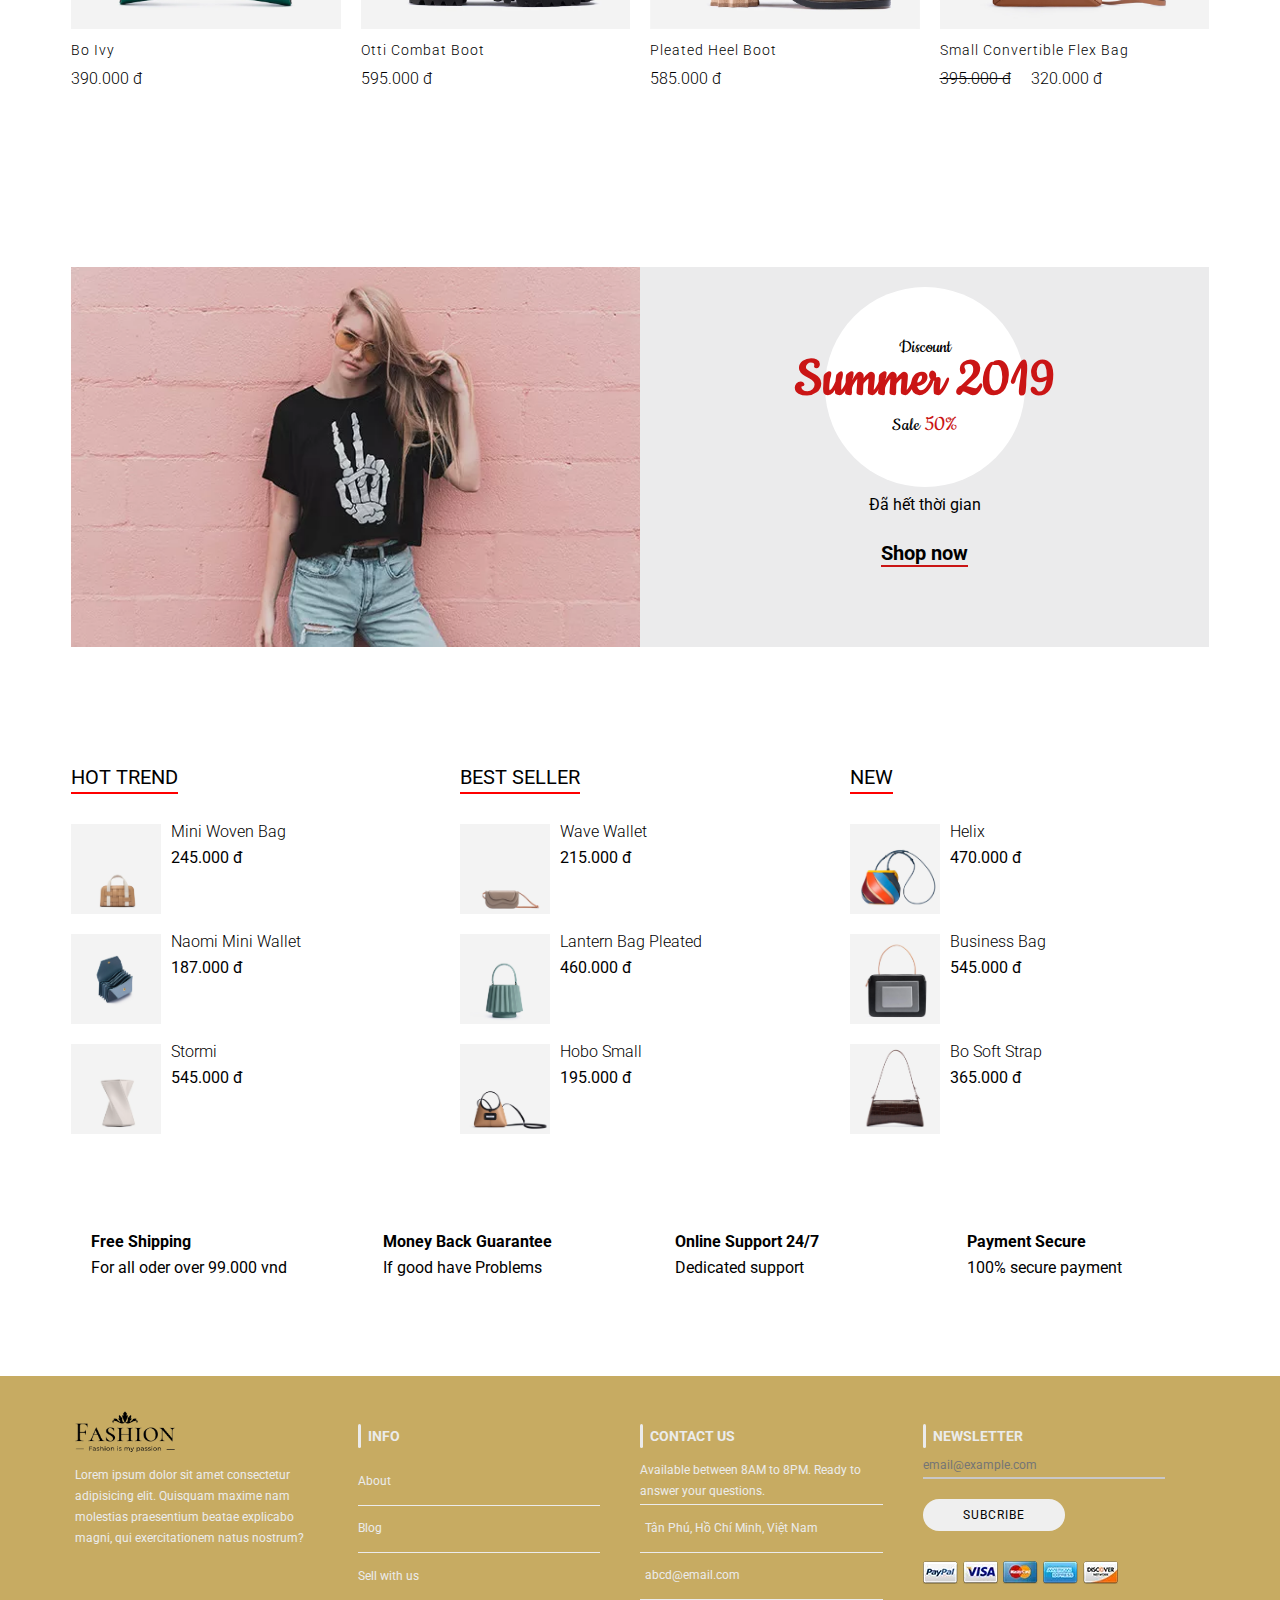
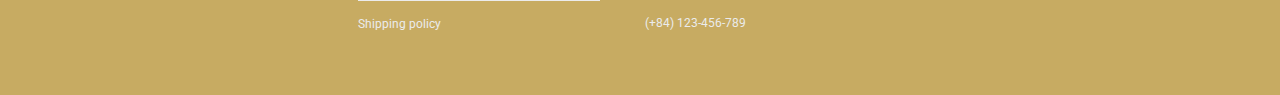
==== commit cc8af6e6: "4 commit" ====
--- a/index.html
+++ b/index.html
@@ -44,7 +44,7 @@
 							</form>
 							<div class="header-icon">
 								<div class="cart-icon">
-									<a href="./html/cart.html">
+									<a href="./cart.html">
 										<i class="ri-shopping-cart-line"></i>
 									</a>
 									<span class="cart-count">0</span>
@@ -69,10 +69,10 @@
 									>
 								</li>
 								<li class="menu-item">
-									<a href="./html/shop.html" class="menu-link">Shop</a>
-								</li>
-								<li class="menu-item">
-									<a href="./html/introduce.html" class="menu-link"
+									<a href="./shop.html" class="menu-link">Shop</a>
+								</li>
+								<li class="menu-item">
+									<a href="./introduce.html" class="menu-link"
 										>Giới thiệu</a
 									>
 								</li>
@@ -93,10 +93,10 @@
 								>
 							</li>
 							<li class="menu-item">
-								<a href="./html/shop.html" class="menu-link">Shop</a>
+								<a href="./shop.html" class="menu-link">Shop</a>
 							</li>
 							<li class="menu-item">
-								<a href="./html/introduce.html" class="menu-link"
+								<a href="./introduce.html" class="menu-link"
 									>Giới thiệu</a
 								>
 							</li>
@@ -124,13 +124,13 @@
 				<div class="banner-content">
 					<h2 class="heading">Industrial design meets fashion</h2>
 					<div class="text">Atypical leather goods</div>
-					<a class="btn" href="./html/shop.html">Shop now</a>
+					<a class="btn" href="./shop.html">Shop now</a>
 				</div>
 			</section>
 			<section class="Featured">
 				<div class="container">
 					<h1 class="featured-heading">Featured Collection</h1>
-					<div class="products">
+					<div class="products" id="product-container">
 						<div class="product-card" onclick="ProductInfo(event)">
 							<div class="image">
 								<img
--- a/css/main.css
+++ b/css/main.css
@@ -157,6 +157,7 @@
 
 .header-search-bar #search-results {
 	width: calc(100% + 0.16rem);
+	max-height: 60vh;
 	position: absolute;
 	left: -0.08rem;
 	top: 4.34rem;
@@ -165,6 +166,8 @@
 	font-size: 1.4rem;
 	text-align: start;
 	background-color: #fff;
+	overflow: scroll;
+	overflow-x: hidden;
 	z-index: 1;
 	cursor: pointer;
 }
@@ -468,13 +471,16 @@
 	margin-bottom: 5rem;
 }
 
-.products {
-	display: grid;
-	gap: 1rem;
-	grid-template-columns: repeat(auto-fit, minmax(min(22rem, 100%), 1fr));
+#product-container {
+	--item: 4;
+	display: flex;
+	flex-wrap: wrap;
+	gap: 2rem;
+	margin-bottom: 5rem;
 }
 
 .product-card {
+	width: calc(100% / var(--item) - (2rem * (var(--item) - 1) / var(--item)));
 	position: relative;
 	cursor: pointer;
 }
@@ -503,18 +509,19 @@
 	letter-spacing: 0.1rem;
 }
 
-.price-regular {
-	font-weight: 300;
-	margin-right: 2rem;
-}
 .product-count {
 	position: absolute;
-	top: 2.5rem;
-	right: 3rem;
+	top: 5rem;
+	right: 5rem;
 	font-size: 1.6rem;
 	font-weight: 300;
 	color: #666564;
 	line-height: 3;
+}
+
+.price-regular {
+	font-weight: 300;
+	margin-right: 2rem;
 }
 
 .price-last {
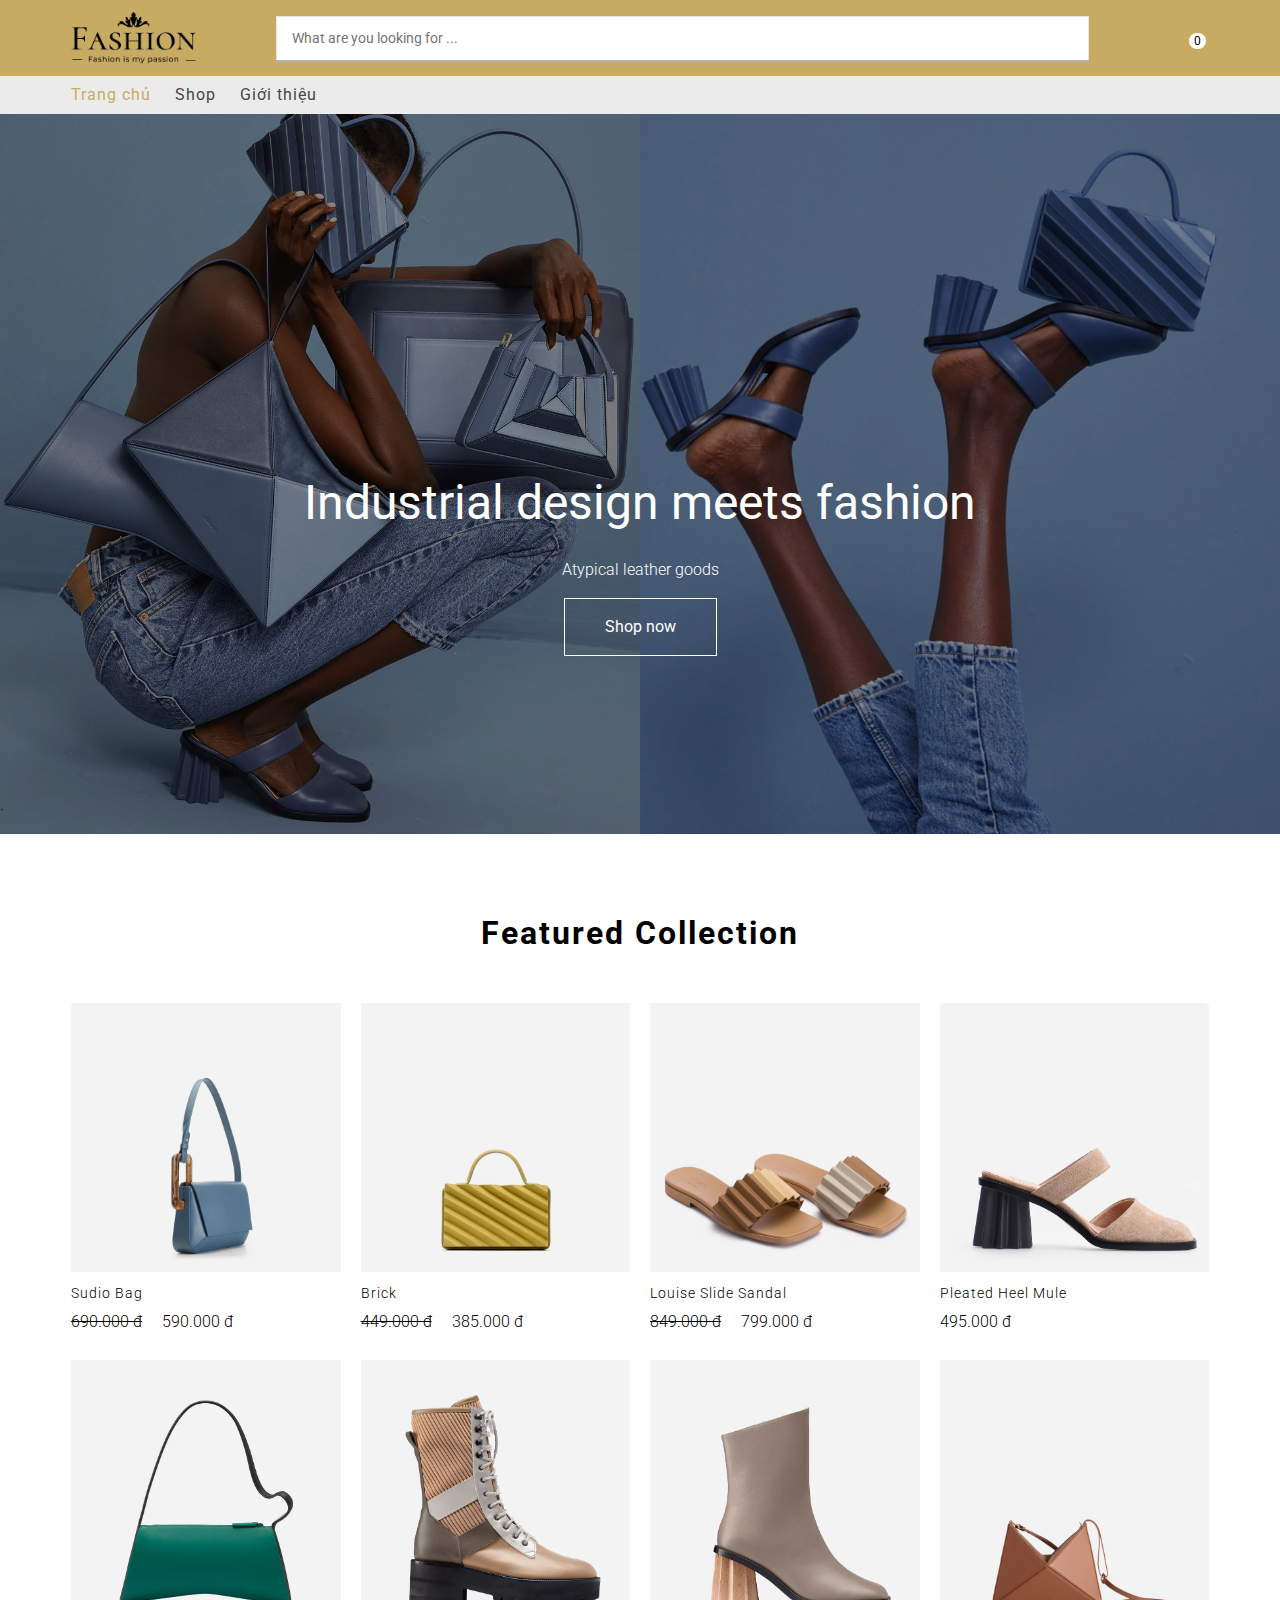
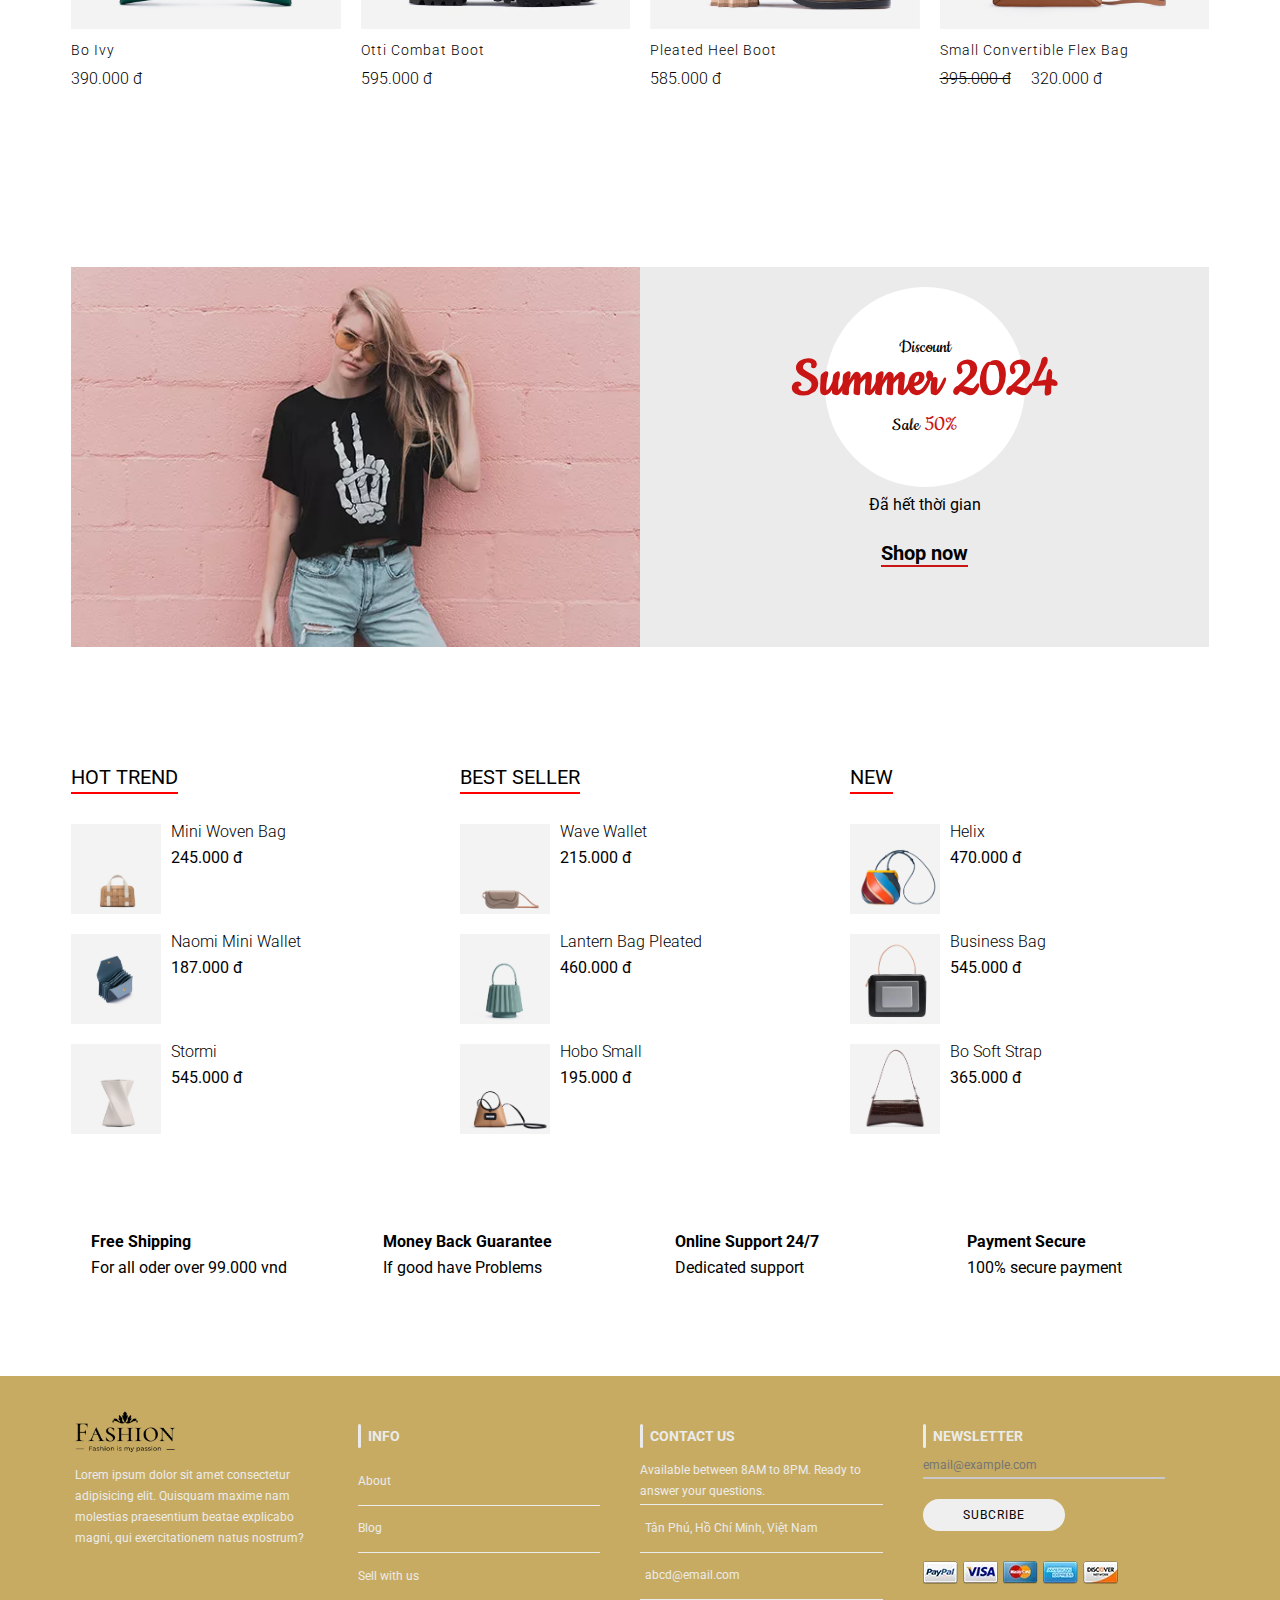
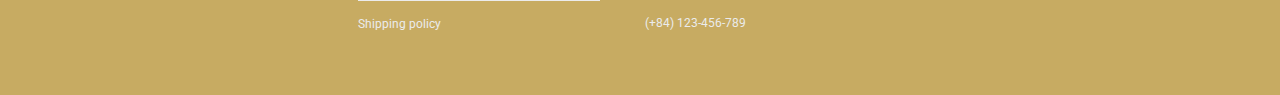
==== commit 75cef7fd: "7 commit" ====
--- a/index.html
+++ b/index.html
@@ -243,7 +243,7 @@
 						<div class="discount-text">
 							<div class="discount-text-title">
 								<span>Discount</span>
-								<h2>Summer 2019</h2>
+								<h2>Summer 2024</h2>
 								<h5><span>Sale</span> 50%</h5>
 							</div>
 							<div class="discount-countdown" id="countdown-time">
@@ -264,7 +264,7 @@
 									<p>Sec</p>
 								</div>
 							</div>
-							<a href="./html/shop.html">Shop now</a>
+							<a href="./shop.html">Shop now</a>
 						</div>
 					</div>
 				</div>
